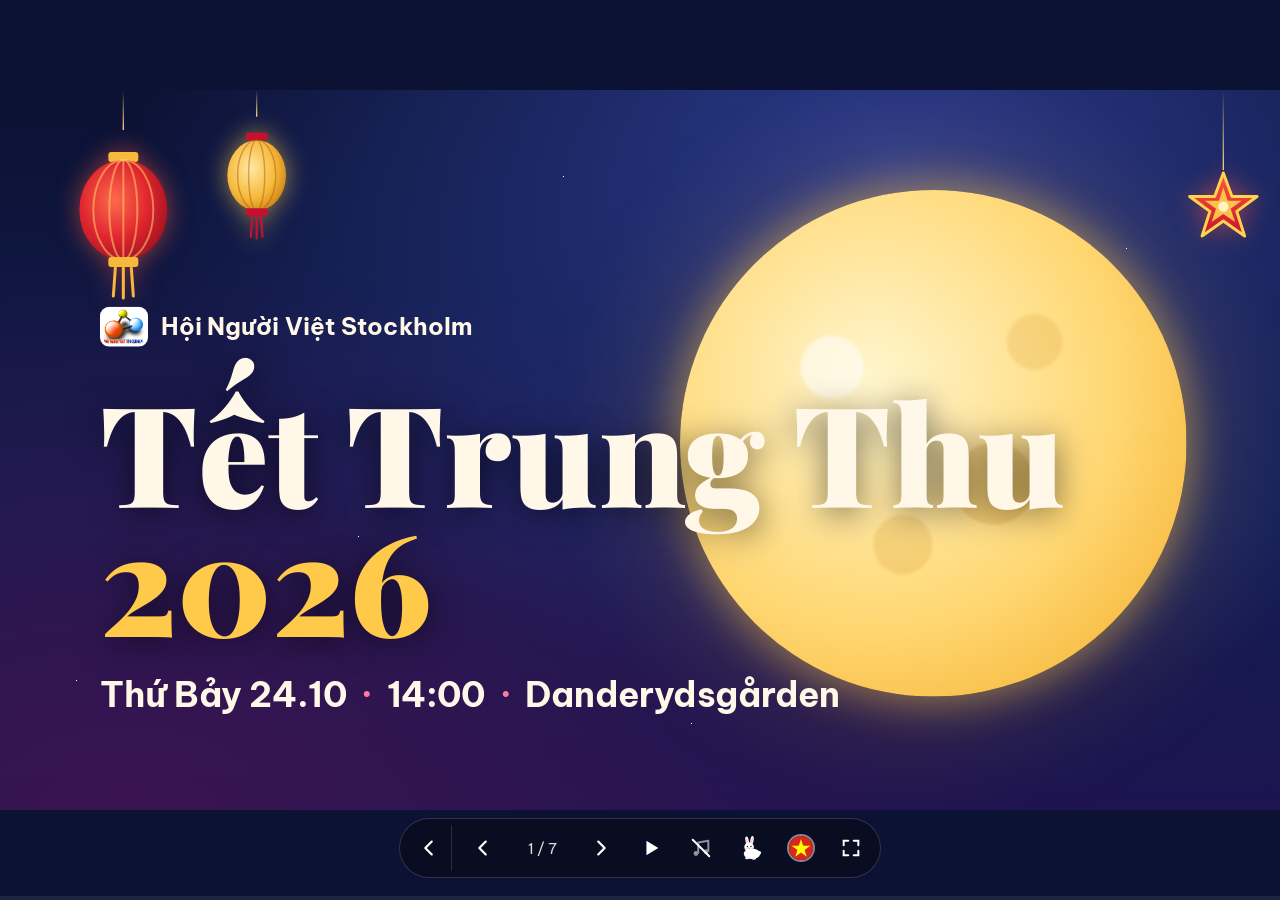
==== slides.html @ 56a1e00f "Admin Log: creatures gallery drawn by rabbit.js, one-line live cards, fps meter - How it works becom" ====
<!doctype html>
<html lang="vi">
<head>
  <meta charset="utf-8">
  <meta name="viewport" content="width=device-width, initial-scale=1">
  <title>Slideshow · Trung Thu 2026</title>
  <meta name="theme-color" content="#000000">
  <link rel="icon" href="img/star.svg" type="image/svg+xml">
  <link rel="preconnect" href="https://fonts.googleapis.com">
  <link rel="preconnect" href="https://fonts.gstatic.com" crossorigin>
  <link rel="stylesheet" href="https://fonts.googleapis.com/css2?family=Be+Vietnam+Pro:wght@400;700&family=Playfair+Display:wght@900&display=swap">
  <link rel="stylesheet" href="base.css?v=10">
  <link rel="stylesheet" href="slides.css?v=19">
</head>
<body>
  <main class="viewer" aria-roledescription="trình chiếu" aria-label="Slideshow Trung Thu 2026">
    <div class="stage" id="stage">

      <!-- 1 · Title -->
      <section class="slide s-title sky" aria-roledescription="slide">
        <div class="moon s-moon"></div>
        <div class="hang h1"><svg width="150" height="255"><use href="img/deco.svg#lantern"/></svg></div>
        <div class="hang gold h2"><svg width="110" height="187"><use href="img/deco.svg#lantern-gold"/></svg></div>
        <div class="hang h3"><svg width="110" height="110"><use href="img/deco.svg#star"/></svg></div>
        <div class="t-body">
          <p class="kicker"><img src="img/logo-hnvs.png" alt="" width="72" height="60"> <span data-i18n="assoc">Hội Người Việt Stockholm</span></p>
          <h1>Tết Trung Thu<span>2026</span></h1>
          <p class="t-when"><span data-i18n="date">Thứ Bảy 24.10</span> <i>·</i> 14:00 <i>·</i> <span class="nowrap">Danderydsgården</span></p>
        </div>
      </section>

      <!-- 2 · About the association -->
      <section class="slide s-about" aria-roledescription="slide">
        <div class="about-text">
          <img class="about-logo" src="img/logo-hnvs.png" alt="" width="144" height="119">
          <h2 data-i18n="about-h">Hội Người Việt Stockholm</h2>
          <p class="sv" data-i18n="about-sub">Vietnamesiska Föreningen i Stockholm</p>
          <p class="big" data-i18n="about-big">Cùng nhau giữ Tết, giữ Trung Thu,<br>giữ tiếng Việt nơi xứ người.</p>
        </div>
        <div class="about-photos">
          <img class="p1" src="img/aodai.jpg" alt="Các chị em mặc áo dài">
          <img class="p2" src="img/hoi-truong.jpg" alt="Thành viên Hội trước một toà nhà">
          <img class="p3" src="img/tet-2.jpg" alt="Hội bên quầy Tết 2026">
        </div>
        <svg class="float f-a1"><use href="img/stickers.svg#starlantern"/></svg>
        <svg class="float f-a2"><use href="img/stickers.svg#lion"/></svg>
      </section>

      <!-- 3 · Activities -->
      <section class="slide s-acts" aria-roledescription="slide">
        <h2 data-i18n="acts">Hoạt động của Hội</h2>
        <ul class="acts">
          <li><img src="img/xuan-2026.jpg" alt=""><span data-i18n="act-xuan">Đón Xuân</span><svg class="tile-stk"><use href="img/stickers.svg#lion"/></svg></li>
          <li><img src="img/long-den.jpg" alt=""><span data-i18n="act-trungthu">Trung Thu</span><svg class="tile-stk"><use href="img/stickers.svg#starlantern"/></svg></li>
          <li><img src="img/be-san-khau.jpg" alt=""><span data-i18n="act-kids">Thiếu nhi</span><svg class="tile-stk"><use href="img/stickers.svg#rabbit"/></svg></li>
          <li><img src="img/sach.jpg" alt=""><span data-i18n="act-books">Sách tiếng Việt</span><svg class="tile-stk"><use href="img/stickers.svg#book"/></svg></li>
          <li><img src="img/tet-1.jpg" alt=""><span data-i18n="act-food">Ẩm thực</span><svg class="tile-stk"><use href="img/stickers.svg#mooncake"/></svg></li>
          <li><img src="img/dsq-1.jpg" alt=""><span data-i18n="act-community">Giao lưu</span><svg class="tile-stk"><use href="img/stickers.svg#dance"/></svg></li>
        </ul>
      </section>

      <!-- 4 · Membership -->
      <section class="slide s-member" aria-roledescription="slide">
        <div class="m-text">
          <h2 data-i18n="join">Trở thành hội viên</h2>
          <p class="m-price"><b>100 kr</b> <span data-i18n="per-year">/ năm / người</span></p>
          <dl>
            <div><dt>Swish</dt><dd>123 664 15 67</dd></div>
            <div><dt>Bankgiro</dt><dd>138-2456</dd></div>
            <div class="m-web"><dt>Website</dt><dd>hoinguoivietstockholm.org</dd></div>
          </dl>
        </div>
        <img class="m-qr" src="img/swish-qr.jpg" alt="Mã QR Swish, số 123 664 15 67">
      </section>

      <!-- 5–6 · Programme (filled from data.js) -->
      <section class="slide s-prog" aria-roledescription="slide" data-agenda="0-3">
        <h2><span data-i18n="prog">Chương trình</span> <small>1/2</small></h2>
        <ol class="prog"></ol>
        <svg class="float f-p1"><use href="img/stickers.svg#starlantern"/></svg>
        <svg class="float f-p2"><use href="img/stickers.svg#carp"/></svg>
      </section>
      <section class="slide s-prog" aria-roledescription="slide" data-agenda="3-7">
        <h2><span data-i18n="prog">Chương trình</span> <small>2/2</small></h2>
        <ol class="prog"></ol>
        <svg class="float f-p3"><use href="img/stickers.svg#mooncake"/></svg>
        <svg class="float f-p4"><use href="img/stickers.svg#banhdeo"/></svg>
        <svg class="float f-p5"><use href="img/stickers.svg#tea"/></svg>
      </section>

      <!-- 7 · Closing: Chú Cuội under the banyan on the moon, Chị Hằng and the jade rabbit -->
      <section class="slide s-end sky" aria-roledescription="slide">
        <div class="e-moonwrap">
          <div class="moon e-moon"></div>
          <svg class="e-cuoi" viewBox="0 0 400 400" aria-hidden="true">
            <defs><clipPath id="moonclip"><circle cx="200" cy="200" r="200"/></clipPath></defs>
            <g clip-path="url(#moonclip)" fill="#b8721a" opacity=".5">
              <!-- banyan tree -->
              <path d="M150 330c8-40 10-80 4-120h36c-6 40-4 80 4 120z"/>
              <path d="M160 250c-20 10-30 40-32 80M186 250c22 12 30 40 30 80M170 220c-4 30-2 70 0 110" stroke="#b8721a" stroke-width="5" fill="none"/>
              <circle cx="110" cy="180" r="56"/><circle cx="170" cy="130" r="64"/><circle cx="240" cy="170" r="56"/>
              <circle cx="190" cy="200" r="50"/><circle cx="80" cy="220" r="36"/><circle cx="270" cy="220" r="34"/>
              <!-- Chú Cuội sitting by the trunk, knees up -->
              <circle cx="232" cy="282" r="14"/>
              <path d="M220 296c-6 14-6 30 0 40h34c10-4 18-14 18-26l-14-2c0 8-4 14-10 16-2-12-8-24-28-28z"/>
              <path d="M244 300l22-18" stroke="#b8721a" stroke-width="7" stroke-linecap="round"/>
              <path d="M40 336c80-10 240-10 330 0v80H40z"/>
            </g>
          </svg>
          <svg class="e-rabbit"><use href="img/stickers.svg#rabbit"/></svg>
        </div>

        <svg class="e-hang" viewBox="0 0 420 320" aria-hidden="true">
          <g fill="none" stroke-linecap="round">
            <path stroke="#ff9dbb" stroke-width="7" d="M250 120C200 170 140 150 90 190S10 260 0 300">
              <animate attributeName="d" dur="5s" repeatCount="indefinite"
                values="M250 120C200 170 140 150 90 190S10 260 0 300;M250 120C200 150 140 190 90 180S20 280 0 290;M250 120C200 170 140 150 90 190S10 260 0 300"/>
            </path>
            <path stroke="#ffe08a" stroke-width="5" d="M262 130C230 200 180 210 140 250S70 300 40 320">
              <animate attributeName="d" dur="6.5s" repeatCount="indefinite"
                values="M262 130C230 200 180 210 140 250S70 300 40 320;M262 130C230 180 170 230 140 240S80 310 40 310;M262 130C230 200 180 210 140 250S70 300 40 320"/>
            </path>
          </g>
          <path fill="#1b1b2f" d="M264 60C246 70 244 96 234 118S206 156 190 186C212 168 232 146 246 122S262 86 274 68z">
            <animate attributeName="d" dur="5.5s" repeatCount="indefinite"
              values="M264 60C246 70 244 96 234 118S206 156 190 186C212 168 232 146 246 122S262 86 274 68z;M264 60C248 72 240 98 228 120S196 154 178 178C204 166 228 148 242 124S262 86 274 68z;M264 60C246 70 244 96 234 118S206 156 190 186C212 168 232 146 246 122S262 86 274 68z"/>
          </path>
          <path d="M268 96c20 30 26 70 4 104-18 26-60 48-120 60 44-26 76-54 90-86 12-28 12-54 26-78z" fill="#ffe3ec"/>
          <path d="M268 96c-12 26-14 52-26 80-10 22-30 40-54 56 40-10 68-30 82-56 14-26 10-56-2-80z" fill="#ff9dbb"/>
          <path d="M262 104l20-2-6 22z" fill="#e0262f"/>
          <path d="M270 110c18 4 36 2 52-10" stroke="#ffe0c4" stroke-width="9" fill="none" stroke-linecap="round"/>
          <path d="M322 100v18" stroke="#ffd77a" stroke-width="2"/>
          <ellipse cx="322" cy="130" rx="12" ry="14" fill="#e0262f"/>
          <ellipse cx="322" cy="130" rx="6" ry="14" fill="none" stroke="#ffd77a" stroke-opacity=".6" stroke-width="2"/>
          <circle cx="276" cy="74" r="18" fill="#ffe0c4"/>
          <!-- hair: crown and fringe swept to the side, a high bun with a lotus flower and gold pin -->
          <path d="M257 80C252 60 266 50 280 52S298 62 294 72C290 64 282 60 274 62C268 66 262 72 257 80z" fill="#1b1b2f"/>
          <path d="M262 84c-4 6-4 14 0 20 2-8 3-14 6-20z" fill="#1b1b2f"/>
          <ellipse cx="270" cy="46" rx="12" ry="10" fill="#1b1b2f"/>
          <ellipse cx="262" cy="40" rx="7" ry="6" fill="#1b1b2f"/>
          <path d="M276 40l18-12" stroke="#ffc94a" stroke-width="3" stroke-linecap="round"/>
          <path d="M292 30v10" stroke="#ffc94a" stroke-width="1.5"/><circle cx="292" cy="42" r="2.6" fill="#e0262f"/>
          <g transform="translate(280 52)">
            <circle r="4.5" cx="-5" fill="#ff9dbb"/><circle r="4.5" cx="5" fill="#ff9dbb"/><circle r="4.5" cy="-5" fill="#ffc2d4"/><circle r="4.5" cy="4" fill="#ff7aa2"/><circle r="2.4" fill="#ffd34d"/>
          </g>
          <!-- face: closed smiling eye with lashes, blush, red lips -->
          <path d="M280 75q3-3 6 0" stroke="#1b1b2f" stroke-width="2" fill="none" stroke-linecap="round"/>
          <path d="M281 74l-1-3M284 73l0-3" stroke="#1b1b2f" stroke-width="1.2" stroke-linecap="round"/>
          <ellipse cx="285" cy="81" rx="4" ry="2.4" fill="#ff9dbb" opacity=".75"/>
          <path d="M283 86q3 2.5 6 0" stroke="#d2264f" stroke-width="2.4" fill="none" stroke-linecap="round"/>
        </svg>

        <div class="sky-lanterns" aria-hidden="true"><i></i><i></i><i></i><i></i><i></i><i></i><i></i></div>

        <div class="e-body">
          <h2 data-i18n="end-h">Trung Thu vui vẻ!</h2>
          <p class="e-tale" data-i18n="end-line">Chúc cả nhà một mùa trăng tròn đầy, ấm áp và vui tươi!</p>
          <ul class="e-contact">
            <li>hoinguoivietstockholm.org</li>
            <li>info@hoinguoivietstockholm.org</li>
            <li>Facebook: Người Việt Stockholm</li>
          </ul>
        </div>
      </section>

    </div>

    <nav class="controls" id="controls" aria-label="Điều khiển slideshow">
      <a class="home" href="./" aria-label="Về trang chủ" target="_top"><svg width="22" height="22" viewBox="0 0 24 24" aria-hidden="true"><path d="M15 5l-7 7 7 7" fill="none" stroke="currentColor" stroke-width="2.4" stroke-linecap="round" stroke-linejoin="round"/></svg></a>
      <button type="button" id="prev" aria-label="Slide trước"><svg width="22" height="22" viewBox="0 0 24 24" aria-hidden="true"><path d="M15 5l-7 7 7 7" fill="none" stroke="currentColor" stroke-width="2.4" stroke-linecap="round" stroke-linejoin="round"/></svg></button>
      <span class="count" id="count" aria-hidden="true">1 / 7</span>
      <button type="button" id="next" aria-label="Slide sau"><svg width="22" height="22" viewBox="0 0 24 24" aria-hidden="true"><path d="M9 5l7 7-7 7" fill="none" stroke="currentColor" stroke-width="2.4" stroke-linecap="round" stroke-linejoin="round"/></svg></button>
      <button type="button" id="play" aria-label="Tự chạy" aria-pressed="false">
        <svg class="i-play" width="22" height="22" viewBox="0 0 24 24" aria-hidden="true"><path d="M7 4v16l13-8z" fill="currentColor"/></svg>
        <svg class="i-pause" width="22" height="22" viewBox="0 0 24 24" aria-hidden="true"><path d="M7 4h4v16H7zM13 4h4v16h-4z" fill="currentColor"/></svg>
      </button>
      <div class="vol-wrap">
      <div class="vol" id="vol"><input type="range" id="volume" min="0" max="100" step="1" aria-label="Âm lượng"></div>
      <button type="button" id="music" aria-label="Bật nhạc" aria-pressed="false" hidden>
        <svg class="i-on" width="22" height="22" viewBox="0 0 24 24" aria-hidden="true"><path d="M9 18V6l11-2v12" fill="none" stroke="currentColor" stroke-width="2.2" stroke-linejoin="round"/><circle cx="6.5" cy="18" r="2.6" fill="currentColor"/><circle cx="17.5" cy="16" r="2.6" fill="currentColor"/></svg>
        <svg class="i-off" width="22" height="22" viewBox="0 0 24 24" aria-hidden="true"><g opacity=".55"><path d="M9 18V6l11-2v12" fill="none" stroke="currentColor" stroke-width="2.2" stroke-linejoin="round"/><circle cx="6.5" cy="18" r="2.6" fill="currentColor"/><circle cx="17.5" cy="16" r="2.6" fill="currentColor"/></g><path d="M3 3l18 18" stroke="currentColor" stroke-width="2.2" stroke-linecap="round"/></svg>
      </button>
      </div>
      <button type="button" id="rabbit" aria-pressed="true" aria-label="Tắt thỏ">
        <svg class="i-rabbit" width="24" height="24" aria-hidden="true"><use href="img/stickers.svg#rabbit"/></svg>
        <svg class="i-slash" width="24" height="24" viewBox="0 0 24 24" aria-hidden="true"><path d="M3 3l18 18" stroke="currentColor" stroke-width="2.2" stroke-linecap="round"/></svg>
      </button>
      <button type="button" id="lang" class="lang-btn"></button>
      <button type="button" id="fs" aria-label="Toàn màn hình" aria-pressed="false">
        <svg class="i-enter" width="22" height="22" viewBox="0 0 24 24" aria-hidden="true"><path d="M4 9V4h5M20 9V4h-5M4 15v5h5M20 15v5h-5" fill="none" stroke="currentColor" stroke-width="2.2" stroke-linecap="round"/></svg>
        <svg class="i-exit" width="22" height="22" viewBox="0 0 24 24" aria-hidden="true"><path d="M9 4v5H4M15 4v5h5M9 20v-5H4M15 20v-5h5" fill="none" stroke="currentColor" stroke-width="2.2" stroke-linecap="round"/></svg>
      </button>
    </nav>
    <div class="bar" aria-hidden="true"><i id="bar"></i></div>
    <p class="sr-only" aria-live="polite" id="live"></p>
  </main>

  <script src="i18n.js?v=14"></script>
  <script src="data.js?v=10"></script>
  <script src="rabbit.js?v=42"></script>
  <script src="slides.js?v=30"></script>
</body>
</html>
---- base.css ----
:root {
  --night: #0d1638;
  --night-2: #16225a;
  --ink: #fff7e8;
  --ink-soft: #d9d3ea;
  --gold: #ffc94a;
  --gold-deep: #f0a417;
  --red: #e0262f;
  --red-deep: #a8101f;
  --pink: #ff7aa2;
  --teal: #3cc6b4;
  --card: rgba(255, 255, 255, .06);
  --line: rgba(255, 255, 255, .14);
  --display: "Playfair Display", Georgia, "Times New Roman", serif;
  --body: "Be Vietnam Pro", system-ui, -apple-system, "Segoe UI", Roboto, sans-serif;
  color-scheme: dark;
}

*, *::before, *::after { box-sizing: border-box; }
html, body { margin: 0; }
body {
  background: var(--night);
  color: var(--ink);
  font-family: var(--body);
  -webkit-font-smoothing: antialiased;
}
img { max-width: 100%; display: block; }
a { color: var(--gold); }

:focus-visible { outline: 3px solid var(--gold); outline-offset: 3px; border-radius: 6px; }

.sr-only {
  position: absolute; width: 1px; height: 1px; padding: 0; margin: -1px;
  overflow: hidden; clip: rect(0 0 0 0); white-space: nowrap; border: 0;
}

/* Moon */
.moon {
  border-radius: 50%;
  background:
    radial-gradient(circle at 30% 35%, rgba(255,255,255,.55) 0 6%, transparent 7%),
    radial-gradient(circle at 62% 58%, rgba(214,150,40,.28) 0 9%, transparent 10%),
    radial-gradient(circle at 44% 70%, rgba(214,150,40,.22) 0 6%, transparent 7%),
    radial-gradient(circle at 70% 30%, rgba(214,150,40,.2) 0 5%, transparent 6%),
    radial-gradient(circle at 38% 38%, #fff6cf, #ffd772 55%, #f2a922 100%);
  box-shadow: 0 0 60px 10px rgba(255, 201, 74, .45), 0 0 180px 40px rgba(255, 170, 50, .18);
}

/* Starry sky */
.sky {
  background:
    radial-gradient(1.5px 1.5px at 12% 18%, #fff 50%, transparent 51%),
    radial-gradient(1px 1px at 28% 62%, #fff 50%, transparent 51%),
    radial-gradient(1.5px 1.5px at 44% 12%, #fff 50%, transparent 51%),
    radial-gradient(1px 1px at 63% 40%, #fff 50%, transparent 51%),
    radial-gradient(1.5px 1.5px at 78% 76%, #fff 50%, transparent 51%),
    radial-gradient(1px 1px at 88% 22%, #fff 50%, transparent 51%),
    radial-gradient(1px 1px at 6% 82%, #fff 50%, transparent 51%),
    radial-gradient(1px 1px at 54% 88%, #fff 50%, transparent 51%),
    radial-gradient(ellipse at 70% 10%, #2a3a8c 0%, transparent 60%),
    radial-gradient(ellipse at 10% 100%, #3a1450 0%, transparent 55%),
    linear-gradient(180deg, #0b1233 0%, #121d52 60%, #1d1450 100%);
}

/* Hanging lanterns */
.hang { position: absolute; top: 0; transform-origin: top center; pointer-events: none; }
.hang::before {
  content: ""; display: block; width: 2px; margin: 0 auto; height: var(--string, 60px);
  background: linear-gradient(#ffd77a00, #ffd77a);
}
.hang svg { display: block; filter: drop-shadow(0 0 18px rgba(255, 90, 60, .55)); }
.hang.gold svg { filter: drop-shadow(0 0 18px rgba(255, 201, 74, .6)); }
@media (prefers-reduced-motion: no-preference) {
  .hang { animation: swing var(--dur, 5s) ease-in-out infinite alternate; }
}
@keyframes swing { from { transform: rotate(-4deg); } to { transform: rotate(4deg); } }
---- slides.css ----
html, body { height: 100%; overflow: hidden; background: #0b1233; }
.viewer { position: fixed; inset: 0; display: grid; place-items: center; background: #0b1233; /* any letterbox bars blend with the night sky */ user-select: none; -webkit-user-select: none; }

/* 1920×1080 stage, scaled to fit by slides.js */
.stage { position: absolute; left: 50%; top: 50%; width: 1920px; height: 1080px; transform-origin: 0 0; overflow: hidden; background: var(--night); }

.slide { position: absolute; inset: 0; overflow: hidden; opacity: 0; visibility: hidden; transition: opacity .7s ease, visibility 0s .7s; }
.slide.on { opacity: 1; visibility: visible; transition: opacity .7s ease; }
.slide h2 { font-family: var(--display); font-weight: 900; color: var(--gold); margin: 0; font-size: 104px; line-height: 1.05; }

/* Content rise-in when a slide appears */
@media (prefers-reduced-motion: no-preference) {
  .slide.on .rise { animation: rise .9s cubic-bezier(.2, .7, .2, 1) both; }
  .slide.on .rise:nth-child(2) { animation-delay: .12s; }
  .slide.on .rise:nth-child(3) { animation-delay: .24s; }
  .slide.on .rise:nth-child(4) { animation-delay: .36s; }
  .slide.on .rise:nth-child(5) { animation-delay: .48s; }
  .slide.on .rise:nth-child(6) { animation-delay: .6s; }
  .slide.on .zoom { animation: kb 14s ease-out both; }
}
@keyframes rise { from { opacity: 0; transform: translateY(40px); } }
@keyframes kb { from { transform: scale(1.12); } }

/* 1 · Title */
.s-title .s-moon { position: absolute; width: 760px; height: 760px; right: 140px; top: 150px; }
.t-body { position: absolute; left: 150px; bottom: 140px; }
.kicker { display: flex; align-items: center; gap: 20px; font-size: 36px; font-weight: 700; color: var(--ink); margin: 0; }
.kicker img { background: #fff; border-radius: 14px; padding: 4px; }
.s-title h1 { font-family: var(--display); font-weight: 900; font-size: 210px; line-height: .92; margin: 0; padding-top: .28em; /* room for the accent on “Tết” */ text-shadow: 0 8px 50px rgba(0, 0, 0, .55); }
.s-title h1 span { display: block; color: var(--gold); }
.t-when { font-size: 52px; font-weight: 700; margin: 44px 0 16px; }
.t-when i { color: var(--pink); font-style: normal; padding: 0 10px; }
.t-when { margin-bottom: 0; }
.s-title .h1 { left: 110px; --string: 60px; --dur: 4.8s; }
.s-title .h2 { left: 330px; --string: 40px; --dur: 5.6s; }
.s-title .h3 { left: 1780px; --string: 120px; --dur: 6.2s; }
.nowrap { white-space: nowrap; }

/* 2 · About */
.s-about { background: radial-gradient(circle at 0 100%, rgba(224, 38, 47, .45), transparent 55%), linear-gradient(135deg, #0d1638, #241556); }
.about-text { position: absolute; left: 140px; top: 170px; width: 820px; }
.about-logo { background: #fff; border-radius: 22px; padding: 8px; margin-bottom: 40px; }
.s-about .sv { font-size: 30px; color: var(--ink-soft); margin: 18px 0 60px; }
.s-about .big { font-size: 46px; font-weight: 700; line-height: 1.3; color: var(--ink); margin: 0; border-left: 6px solid var(--red); padding-left: 36px; }
.about-photos img { position: absolute; object-fit: cover; border-radius: 26px; box-shadow: 0 30px 70px rgba(0, 0, 0, .5); border: 8px solid #fff; }
.about-photos .p1 { width: 600px; height: 450px; left: 1180px; top: 80px; transform: rotate(3deg); }
.about-photos .p2 { width: 480px; height: 320px; left: 1020px; top: 560px; transform: rotate(-4deg); }
.about-photos .p3 { width: 460px; height: 345px; left: 1400px; top: 620px; transform: rotate(2deg); }

/* 3 · Activities */
.s-acts { background: linear-gradient(180deg, #120f3a, #2a1658); padding: 90px 120px; }
.acts { list-style: none; margin: 56px 0 0; padding: 0; display: grid; grid-template-columns: repeat(3, 1fr); grid-template-rows: 360px 360px; gap: 28px; }
.acts li { position: relative; border-radius: 24px; overflow: hidden; }
.tile-stk { position: absolute; right: 18px; bottom: 14px; width: 110px; height: 110px; filter: drop-shadow(0 8px 14px rgba(0, 0, 0, .45)); }
.acts img { width: 100%; height: 100%; object-fit: cover; }
.acts span { position: absolute; left: 0; right: 0; bottom: 0; padding: 60px 28px 22px; font-size: 40px; font-weight: 700; background: linear-gradient(transparent, rgba(0, 0, 0, .78)); }

/* 4 · Membership */
/* red as the accent: a warm glow behind the title, settling into the show's night blue at the bottom so the meadow reads like on every other slide */
.s-member { background:
  radial-gradient(ellipse 70% 55% at 18% 0%, rgba(255, 106, 77, .45), transparent 70%),
  radial-gradient(circle at 100% 0, rgba(255, 201, 74, .18), transparent 45%),
  linear-gradient(172deg, #b3142a 0%, #8c1238 24%, #4a1550 50%, #1a1a4e 76%, #0d1638 100%); }
.m-text { position: absolute; left: 150px; top: 190px; }
.s-member h2 { color: #fff; font-size: 100px; }
.m-price { font-size: 52px; margin: 30px 0 70px; }
.m-price b { font-family: var(--display); font-weight: 900; font-size: 160px; color: var(--gold); text-shadow: 0 6px 30px rgba(0, 0, 0, .25); }
.s-member dl { margin: 0; display: grid; gap: 22px; }
.s-member dl div { display: flex; align-items: baseline; gap: 36px; }
.s-member dt { width: 240px; font-size: 40px; opacity: .85; }
.s-member dd { margin: 0; font-size: 64px; font-weight: 700; font-variant-numeric: tabular-nums; }
.s-member .m-web dd { font-size: 44px; }
.m-qr { position: absolute; right: 150px; top: 140px; height: 800px; border-radius: 34px; box-shadow: 0 40px 90px rgba(0, 0, 0, .4); }

/* 5–6 · Programme */
.s-prog { background: radial-gradient(circle at 100% 100%, rgba(255, 122, 162, .22), transparent 50%), linear-gradient(160deg, #0d1638, #1d1450); padding: 80px 150px; }
.s-prog h2 small { font-size: 44px; color: var(--ink-soft); font-family: var(--body); font-weight: 400; margin-left: 20px; }
.prog { list-style: none; margin: 44px 0 0; padding: 0; display: grid; gap: 22px; }
.prog > li { position: relative; display: grid; grid-template-columns: 220px 1fr; gap: 40px; align-items: start; padding: 22px 40px; border-radius: 28px; background: rgba(255, 255, 255, .06); border: 1px solid rgba(255, 255, 255, .12); }
.prog time { font-size: 58px; font-weight: 700; color: var(--gold); font-variant-numeric: tabular-nums; line-height: 1.1; }
.prog h3 { font-size: 46px; margin: 2px 0 4px; }
.prog ul { margin: 0; padding: 0; list-style: none; font-size: 31px; color: var(--ink-soft); line-height: 1.35; }
.prog ul li { display: flex; align-items: flex-start; gap: 12px; }
.prog .li-stk { display: inline-flex; gap: 4px; flex: none; margin-top: 2px; }
.prog .li-stk:empty { display: none; }
.prog .li-stk .stk { width: 38px; height: 38px; }
.prog > li > div { padding-right: 200px; }
.row-stk { position: absolute; right: 30px; top: 50%; margin-top: -60px; display: flex; }
.row-stk .stk { width: 120px; height: 120px; filter: drop-shadow(0 10px 16px rgba(0, 0, 0, .4)); }
.row-stk .stk + .stk { margin-left: -36px; transform: rotate(12deg) translateY(18px); }
.row-stk .stk:first-child { transform: rotate(-8deg); }
.s-prog[data-agenda="3-7"] .prog > li { padding: 16px 40px; }

/* 7 · Closing: the moon with Chú Cuội, Chị Hằng flying, sky lanterns rising */
.e-moonwrap { position: absolute; left: 130px; top: 70px; width: 540px; height: 540px; }
.e-moon, .e-cuoi { position: absolute; inset: 0; width: 100%; height: 100%; }
.e-rabbit { position: absolute; width: 150px; height: 150px; right: -40px; bottom: -10px; filter: drop-shadow(0 0 20px rgba(255, 240, 200, .6)); }
.e-hang { position: absolute; left: 1080px; top: 50px; width: 660px; height: 503px; filter: drop-shadow(0 0 26px rgba(255, 190, 220, .45)); }
.e-body { position: absolute; left: 0; right: 0; bottom: 110px; text-align: center; }
.s-end h2 { font-size: 150px; color: #fff; text-shadow: 0 8px 50px rgba(0, 0, 0, .6); }
.e-tale { margin: 22px 0 0; font-weight: 700; font-size: 36px; line-height: 1.3; color: var(--gold); }
.e-contact { list-style: none; padding: 0; margin: 34px 0 0; display: flex; justify-content: center; flex-wrap: wrap; gap: 14px 60px; font-size: 32px; color: var(--ink-soft); }

/* Rising sky lanterns (đèn trời) */
.sky-lanterns i {
  position: absolute; bottom: -120px; width: var(--w, 46px); aspect-ratio: 46 / 62;
  background: radial-gradient(ellipse at 50% 95%, #fff7d0 0 10%, transparent 30%), linear-gradient(#ff8a3d, #ffc65a 60%, #fff1b8);
  clip-path: polygon(8% 4%, 50% 0, 92% 4%, 78% 100%, 22% 100%);
  filter: drop-shadow(0 0 14px rgba(255, 170, 60, .9));
  opacity: 0;
}
.sky-lanterns i:nth-child(1) { left: 8%;  --w: 40px; --t: 19s; --d: 0s; }
.sky-lanterns i:nth-child(2) { left: 30%; --w: 28px; --t: 26s; --d: -9s; }
.sky-lanterns i:nth-child(3) { left: 46%; --w: 54px; --t: 16s; --d: -4s; }
.sky-lanterns i:nth-child(4) { left: 61%; --w: 32px; --t: 23s; --d: -15s; }
.sky-lanterns i:nth-child(5) { left: 77%; --w: 44px; --t: 18s; --d: -11s; }
.sky-lanterns i:nth-child(6) { left: 90%; --w: 26px; --t: 28s; --d: -20s; }
.sky-lanterns i:nth-child(7) { left: 20%; --w: 36px; --t: 21s; --d: -6s; }

/* Floating stickers that keep the content slides alive */
.float { position: absolute; filter: drop-shadow(0 12px 18px rgba(0, 0, 0, .4)); pointer-events: none; }
.f-a1 { width: 150px; height: 150px; left: 860px; top: 110px; }
.f-a2 { width: 170px; height: 170px; left: 1730px; top: 470px; }
.f-p1 { width: 170px; height: 170px; right: 120px; top: 50px; }
.f-p2 { width: 150px; height: 150px; right: 330px; top: 70px; }
.f-p3 { width: 160px; height: 160px; right: 330px; top: 40px; }
.f-p4 { width: 130px; height: 130px; right: 190px; top: 70px; }
.f-p5 { width: 130px; height: 130px; right: 60px; top: 50px; }

@media (prefers-reduced-motion: no-preference) {
  .slide.on .float { animation: drift 4.5s ease-in-out infinite alternate; }
  .slide.on .float:nth-of-type(even) { animation-duration: 3.6s; animation-delay: -1.5s; }
  .slide.on .row-stk { animation: bob 3s ease-in-out infinite alternate; }
  .slide.on .prog > li:nth-child(even) .row-stk { animation-duration: 2.6s; animation-delay: -1s; }
  .slide.on .tile-stk { animation: pop .7s cubic-bezier(.3, 1.6, .5, 1) both, bob 3s 1s ease-in-out infinite alternate; }
  .slide.on .acts li:nth-child(2) .tile-stk { animation-delay: .15s, 1.2s; }
  .slide.on .acts li:nth-child(3) .tile-stk { animation-delay: .3s, 1.4s; }
  .slide.on .acts li:nth-child(4) .tile-stk { animation-delay: .45s, 1.6s; }
  .slide.on .acts li:nth-child(5) .tile-stk { animation-delay: .6s, 1.8s; }
  .slide.on .acts li:nth-child(6) .tile-stk { animation-delay: .75s, 2s; }
  .slide.on .about-photos img { animation: sway 7s ease-in-out infinite alternate; }
  .slide.on .about-photos .p2 { animation-duration: 8s; animation-delay: -3s; }
  .slide.on .about-photos .p3 { animation-duration: 6s; animation-delay: -2s; }
  .slide.on .sky-lanterns i { animation: fly var(--t) var(--d) linear infinite; }
  .slide.on .e-hang { animation: hover 6s ease-in-out infinite alternate; }
  .slide.on .e-rabbit { animation: hop 3.4s ease-in-out infinite; }
  .slide.on .e-moonwrap { animation: glow 5s ease-in-out infinite alternate; }
}
@keyframes drift { from { translate: 0 0; rotate: -6deg; } to { translate: 10px -24px; rotate: 6deg; } }
@keyframes bob { from { translate: 0 0; } to { translate: 0 -14px; } }
@keyframes pop { from { scale: 0; rotate: -30deg; } }
@keyframes sway { from { translate: 0 0; } to { translate: 0 -12px; } }
@keyframes fly {
  0% { transform: translate(0, 0); opacity: 0; }
  8% { opacity: 1; }
  50% { transform: translate(40px, -640px); }
  85% { opacity: 1; }
  100% { transform: translate(-20px, -1300px) scale(.6); opacity: 0; }
}
@keyframes hover { from { translate: 0 0; rotate: -2deg; } to { translate: -30px -26px; rotate: 2deg; } }
@keyframes hop { 0%, 60%, 100% { translate: 0 0; } 70% { translate: 0 -26px; } 80% { translate: 0 0; } 86% { translate: 0 -10px; } }
@keyframes glow { to { filter: drop-shadow(0 0 40px rgba(255, 210, 120, .5)); } }

/* Controls */
.controls {
  position: fixed; left: 50%; bottom: 22px; transform: translateX(-50%);
  display: flex; align-items: center; gap: 4px; padding: 6px;
  background: rgba(10, 12, 30, .78); border: 1px solid rgba(255, 255, 255, .16); border-radius: 999px;
  backdrop-filter: blur(12px); -webkit-backdrop-filter: blur(12px);
  transition: opacity .35s, transform .35s; z-index: 5;
}
.controls button, .controls a { width: 46px; height: 46px; display: grid; place-items: center; border: 0; border-radius: 50%; background: transparent; color: #fff; cursor: pointer; }
.controls button:hover, .controls a:hover { background: rgba(255, 255, 255, .14); }
.controls .count { min-width: 64px; text-align: center; font-size: 15px; font-variant-numeric: tabular-nums; color: #ddd; }
.controls .home { margin-right: 4px; border-right: 1px solid rgba(255, 255, 255, .14); border-radius: 50% 0 0 50%; }
#play .i-pause, #play[aria-pressed="true"] .i-play { display: none; }
.controls .lang-btn svg { display: block; width: 24px; height: 24px; border-radius: 50%; box-shadow: 0 0 0 2px rgba(255, 255, 255, .5); }
#play[aria-pressed="true"] .i-pause { display: block; }
#fs .i-exit, #fs[aria-pressed="true"] .i-enter { display: none; }
#fs[aria-pressed="true"] .i-exit { display: block; }
#music .i-on, #music[aria-pressed="true"] .i-off { display: none; }

/* Volume slider above the note button */
.vol-wrap { position: relative; display: grid; }
.vol {
  position: absolute; left: 50%; bottom: calc(100% + 12px); transform: translate(-50%, 8px);
  padding: 16px 10px; border-radius: 999px;
  background: rgba(10, 12, 30, .85); border: 1px solid rgba(255, 255, 255, .16);
  backdrop-filter: blur(12px); -webkit-backdrop-filter: blur(12px);
  opacity: 0; visibility: hidden; transition: opacity .2s, transform .2s, visibility 0s .2s;
}
.vol::after { content: ""; position: absolute; left: 0; right: 0; top: 100%; height: 14px; } /* keeps hover alive across the gap */
.vol-wrap.open .vol { opacity: 1; visibility: visible; transform: translate(-50%, 0); transition: opacity .2s, transform .2s; }
.vol input { display: block; writing-mode: vertical-lr; direction: rtl; width: 26px; height: 120px; margin: 0; accent-color: var(--gold); cursor: pointer; }
.embed:not(.full) .vol input { height: 90px; }
#music[aria-pressed="true"] .i-on { display: block; color: var(--gold); }
.idle .controls { opacity: 0; transform: translate(-50%, 20px); pointer-events: none; }
.idle { cursor: none; }

.bar { position: fixed; left: 0; right: 0; bottom: 0; height: 4px; background: rgba(255, 255, 255, .08); z-index: 4; }
.bar i { display: block; height: 100%; width: 0; background: linear-gradient(90deg, var(--gold), var(--red)); transition: width .4s; }

/* Embedded on the home page: smaller controls and no home button, until it goes fullscreen */
.embed .controls .home { display: none; }
.embed:not(.full) .controls { bottom: 10px; padding: 3px; }
.embed:not(.full) .controls button { width: 36px; height: 36px; }
.embed:not(.full) .controls .count { min-width: 50px; font-size: 13px; }

/* ── Portrait (phones held upright): 1080×1920 stage, slides re-flowed ── */
.portrait .stage { width: 1080px; height: 1920px; }
.portrait .slide { inset: auto 0; top: var(--dy, 0px); height: 1920px; overflow: visible; isolation: isolate; }
.portrait .slide::before { content: ""; position: absolute; z-index: -1; left: 0; right: 0; top: calc(-1 * var(--dy, 0px)); bottom: calc(-1 * var(--dy, 0px)); background: inherit; }
.portrait .slide h2 { font-size: 88px; }

.portrait .s-title .s-moon { width: 620px; height: 620px; right: -90px; top: 230px; }
.portrait .s-title .h1 { left: 60px; }
.portrait .s-title .h2 { left: 250px; }
.portrait .s-title .h3 { left: 880px; --string: 90px; }
.portrait .t-body { left: 80px; right: 70px; bottom: 170px; }
.portrait .kicker { font-size: 34px; }
.portrait .s-title h1 { font-size: 168px; }
.portrait .t-when { font-size: 50px; line-height: 1.35; margin-top: 40px; }

.portrait .about-text { left: 80px; top: 110px; width: 920px; }
.portrait .about-logo { margin-bottom: 30px; }
.portrait .s-about .sv { margin: 14px 0 44px; }
.portrait .s-about .big { font-size: 44px; }
.portrait .about-photos .p1 { width: 560px; height: 420px; left: 60px; top: 1010px; }
.portrait .about-photos .p2 { width: 440px; height: 300px; left: 580px; top: 1090px; }
.portrait .about-photos .p3 { width: 520px; height: 390px; left: 440px; top: 1440px; }
.portrait .f-a1 { left: 860px; top: 120px; width: 140px; height: 140px; }
.portrait .f-a2 { left: 90px; top: 1520px; }

.portrait .s-acts { padding: 100px 60px; }
.portrait .acts { grid-template-columns: repeat(2, 1fr); grid-template-rows: repeat(3, 480px); gap: 24px; margin-top: 50px; }
.portrait .acts span { font-size: 38px; }

.portrait .m-text { left: 80px; right: 80px; top: 120px; }
.portrait .s-member h2 { font-size: 92px; }
.portrait .m-price { margin: 20px 0 46px; font-size: 46px; }
.portrait .m-price b { font-size: 140px; }
.portrait .s-member dl div { gap: 24px; }
.portrait .s-member dt { width: 200px; font-size: 34px; }
.portrait .s-member dd { font-size: 58px; }
.portrait .s-member .m-web dd { font-size: 38px; }
.portrait .m-qr { right: auto; left: 50%; top: 860px; height: 900px; transform: translateX(-50%); }

.portrait .s-prog { padding: 90px 50px; }
.portrait .s-prog h2 small { font-size: 40px; }
.portrait .prog { margin-top: 70px; gap: 34px; }
.portrait .prog > li, .portrait .s-prog[data-agenda="3-7"] .prog > li { grid-template-columns: 1fr; gap: 8px; padding: 32px 36px; }
.portrait .prog time { font-size: 56px; }
.portrait .prog h3 { font-size: 52px; }
.portrait .prog ul { font-size: 36px; margin-top: 8px; }
.portrait .prog .li-stk .stk { width: 44px; height: 44px; }
.portrait .prog > li > div { padding-right: 0; }
.portrait .row-stk { top: 18px; margin-top: 0; right: 24px; }
.portrait .row-stk .stk { width: 104px; height: 104px; }
.portrait .f-p1, .portrait .f-p3 { right: auto; left: 70px; top: auto; bottom: 90px; }
.portrait .f-p2, .portrait .f-p4 { right: auto; left: 470px; top: auto; bottom: 110px; }
.portrait .f-p5 { right: 80px; top: auto; bottom: 90px; }

.portrait .e-moonwrap { left: 260px; top: 250px; width: 560px; height: 560px; }
.portrait .e-hang { left: -40px; top: 40px; width: 560px; height: 427px; }
.portrait .e-body { bottom: 200px; padding: 0 50px; }
.portrait .s-end h2 { font-size: 100px; }
.portrait .e-tale { font-size: 40px; padding: 0 40px; }
.portrait .e-contact { flex-direction: column; gap: 10px; font-size: 34px; }
.controls [hidden] { display: none; }
.rabbit-pen { position: absolute; inset: 0; width: 100%; height: 100%; z-index: 2; pointer-events: none; }
.rabbit-pen:not(.out) { visibility: hidden; } /* until it hops in on the first play */

/* YouTube music player: YouTube requires the player to stay visible (at least 200×200),
   so it shows as a small card in the corner while a YouTube song plays. */
.yt-box {
  position: fixed; right: 16px; bottom: 16px; z-index: 6; width: 240px; height: 200px;
  border-radius: 14px; overflow: hidden; background: #000;
  border: 1px solid rgba(255, 255, 255, .18); box-shadow: 0 12px 40px rgba(0, 0, 0, .5);
  opacity: 0; visibility: hidden; transform: translateY(12px);
  transition: opacity .35s, transform .35s, visibility 0s .35s;
}
.yt-on .yt-box { opacity: 1; visibility: visible; transform: none; transition: opacity .35s, transform .35s; }
.yt-box iframe { display: block; width: 100%; height: 100%; border: 0; }
.portrait .yt-box { width: 200px; right: 10px; bottom: auto; top: 10px; } /* over the sky, clear of the text */

/* QA readout for the meadow phases (T key) */
.meadow-hud { position: fixed; left: 12px; top: 12px; z-index: 9; margin: 0; padding: 6px 12px; border-radius: 10px; background: rgba(10, 12, 30, .8); color: #fff; font: 600 13px/1.4 var(--body); font-variant-numeric: tabular-nums; pointer-events: none; }

/* Rabbit on/off: the sticker, greyed and struck through when off */
#rabbit { position: relative; }
#rabbit .i-rabbit { display: block; }
#rabbit .i-slash { display: none; position: absolute; inset: 0; margin: auto; }
#rabbit[aria-pressed="false"] .i-rabbit { opacity: .45; filter: grayscale(1); }
#rabbit[aria-pressed="false"] .i-slash { display: block; }

/* admin: frame rate, bottom right */
.fps { position: fixed; right: 10px; bottom: 74px; z-index: 9999; pointer-events: none; padding: 4px 9px; border-radius: 8px; font: 700 12px/1.2 ui-monospace, Menlo, Consolas, monospace; font-variant-numeric: tabular-nums; background: rgba(6, 12, 30, .82); border: 1px solid rgba(91, 224, 196, .5); color: #5be0c4; }
.fps.mid { color: #ffc94a; border-color: rgba(255, 201, 74, .5); }
.fps.low { color: #ff6b7a; border-color: rgba(255, 107, 122, .5); }
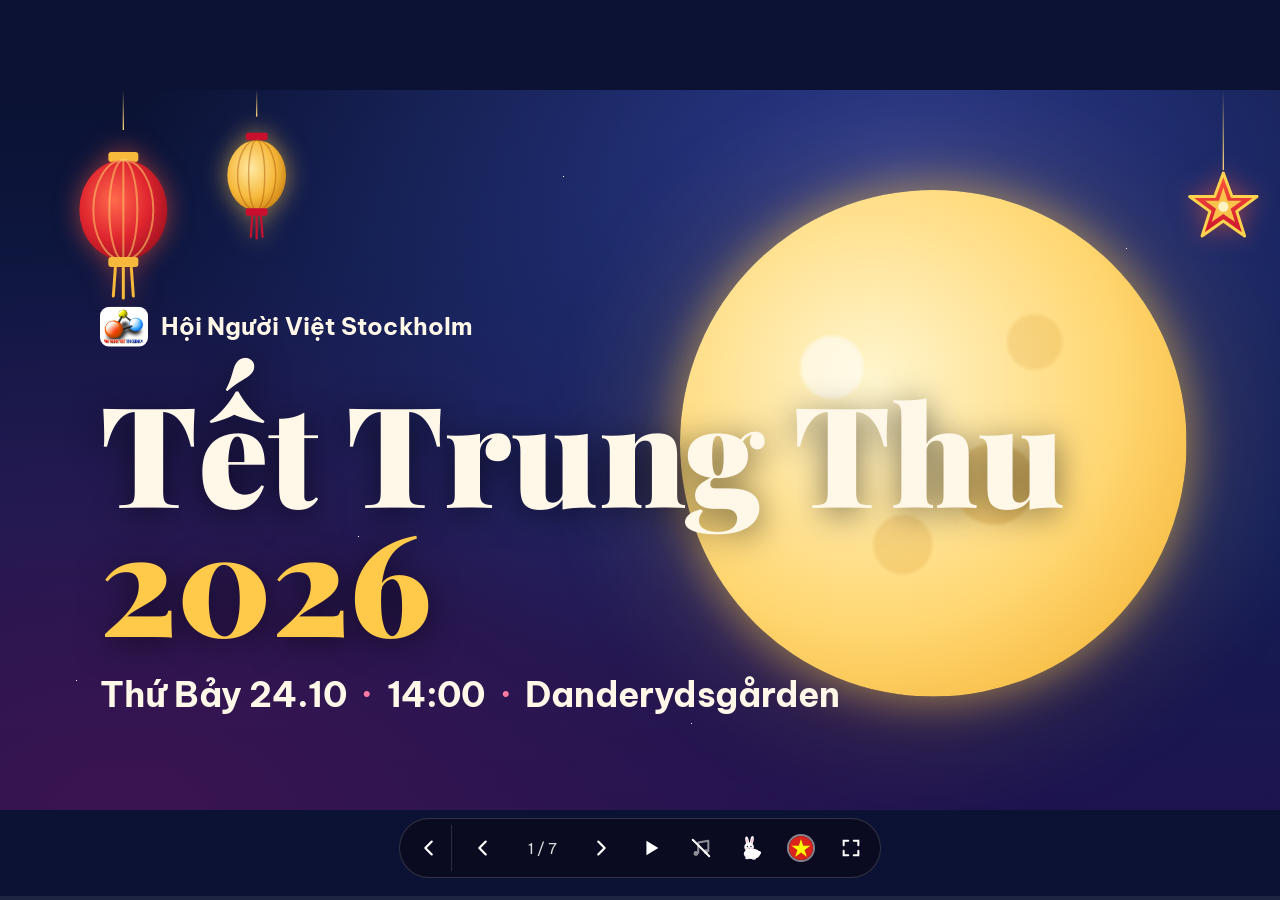
==== commit 9bd67951: "Performance: paint less, and only what's seen - The slideshow's meadow canvas covers only the bottom" ====
--- a/slides.html
+++ b/slides.html
@@ -10,7 +10,7 @@
   <link rel="preconnect" href="https://fonts.gstatic.com" crossorigin>
   <link rel="stylesheet" href="https://fonts.googleapis.com/css2?family=Be+Vietnam+Pro:wght@400;700&family=Playfair+Display:wght@900&display=swap">
   <link rel="stylesheet" href="base.css?v=10">
-  <link rel="stylesheet" href="slides.css?v=19">
+  <link rel="stylesheet" href="slides.css?v=20">
 </head>
 <body>
   <main class="viewer" aria-roledescription="trình chiếu" aria-label="Slideshow Trung Thu 2026">
@@ -197,7 +197,7 @@
 
   <script src="i18n.js?v=14"></script>
   <script src="data.js?v=10"></script>
-  <script src="rabbit.js?v=42"></script>
-  <script src="slides.js?v=30"></script>
+  <script src="rabbit.js?v=45"></script>
+  <script src="slides.js?v=31"></script>
 </body>
 </html>
--- a/slides.css
+++ b/slides.css
@@ -144,7 +144,7 @@
   .slide.on .sky-lanterns i { animation: fly var(--t) var(--d) linear infinite; }
   .slide.on .e-hang { animation: hover 6s ease-in-out infinite alternate; }
   .slide.on .e-rabbit { animation: hop 3.4s ease-in-out infinite; }
-  .slide.on .e-moonwrap { animation: glow 5s ease-in-out infinite alternate; }
+  .slide.on .e-moonwrap::after { animation: glow 5s ease-in-out infinite alternate; } /* the glow fades in and out as opacity, not as a filter (which repaints every frame) */
 }
 @keyframes drift { from { translate: 0 0; rotate: -6deg; } to { translate: 10px -24px; rotate: 6deg; } }
 @keyframes bob { from { translate: 0 0; } to { translate: 0 -14px; } }
@@ -159,14 +159,15 @@
 }
 @keyframes hover { from { translate: 0 0; rotate: -2deg; } to { translate: -30px -26px; rotate: 2deg; } }
 @keyframes hop { 0%, 60%, 100% { translate: 0 0; } 70% { translate: 0 -26px; } 80% { translate: 0 0; } 86% { translate: 0 -10px; } }
-@keyframes glow { to { filter: drop-shadow(0 0 40px rgba(255, 210, 120, .5)); } }
+@keyframes glow { from { opacity: 0; } to { opacity: 1; } }
+.e-moonwrap::after { content: ""; position: absolute; inset: -8%; border-radius: 50%; pointer-events: none; opacity: 0; background: radial-gradient(circle, rgba(255, 210, 120, 0) 44%, rgba(255, 210, 120, .34) 47%, rgba(255, 210, 120, 0) 70%); } /* a halo just outside the moon */
+body.unseen *, body.unseen *::before, body.unseen *::after { animation-play-state: paused !important; } /* out of sight on the home page */
 
 /* Controls */
 .controls {
   position: fixed; left: 50%; bottom: 22px; transform: translateX(-50%);
   display: flex; align-items: center; gap: 4px; padding: 6px;
-  background: rgba(10, 12, 30, .78); border: 1px solid rgba(255, 255, 255, .16); border-radius: 999px;
-  backdrop-filter: blur(12px); -webkit-backdrop-filter: blur(12px);
+  background: rgba(10, 12, 30, .9); border: 1px solid rgba(255, 255, 255, .16); border-radius: 999px; /* solid, not frosted: a blur over the moving meadow is re-done every frame */
   transition: opacity .35s, transform .35s; z-index: 5;
 }
 .controls button, .controls a { width: 46px; height: 46px; display: grid; place-items: center; border: 0; border-radius: 50%; background: transparent; color: #fff; cursor: pointer; }
@@ -185,8 +186,7 @@
 .vol {
   position: absolute; left: 50%; bottom: calc(100% + 12px); transform: translate(-50%, 8px);
   padding: 16px 10px; border-radius: 999px;
-  background: rgba(10, 12, 30, .85); border: 1px solid rgba(255, 255, 255, .16);
-  backdrop-filter: blur(12px); -webkit-backdrop-filter: blur(12px);
+  background: rgba(10, 12, 30, .94); border: 1px solid rgba(255, 255, 255, .16);
   opacity: 0; visibility: hidden; transition: opacity .2s, transform .2s, visibility 0s .2s;
 }
 .vol::after { content: ""; position: absolute; left: 0; right: 0; top: 100%; height: 14px; } /* keeps hover alive across the gap */
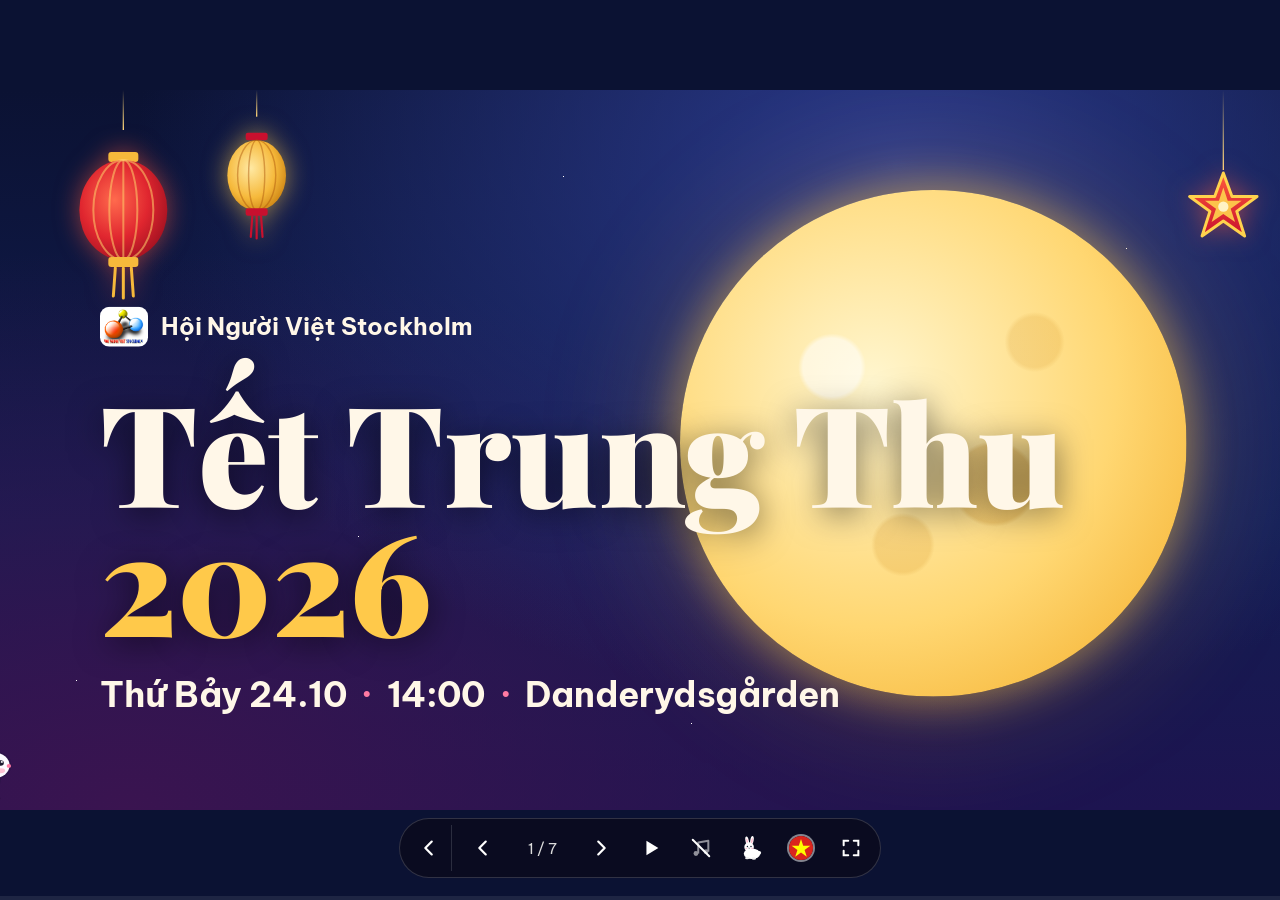
==== commit 04ea5fbd: "Rabbit guard only on the day from 13:00; everyone else gets the rabbit straight away The see-every-s" ====
--- a/slides.html
+++ b/slides.html
@@ -198,6 +198,6 @@
   <script src="i18n.js?v=14"></script>
   <script src="data.js?v=10"></script>
   <script src="rabbit.js?v=45"></script>
-  <script src="slides.js?v=31"></script>
+  <script src="slides.js?v=32"></script>
 </body>
 </html>
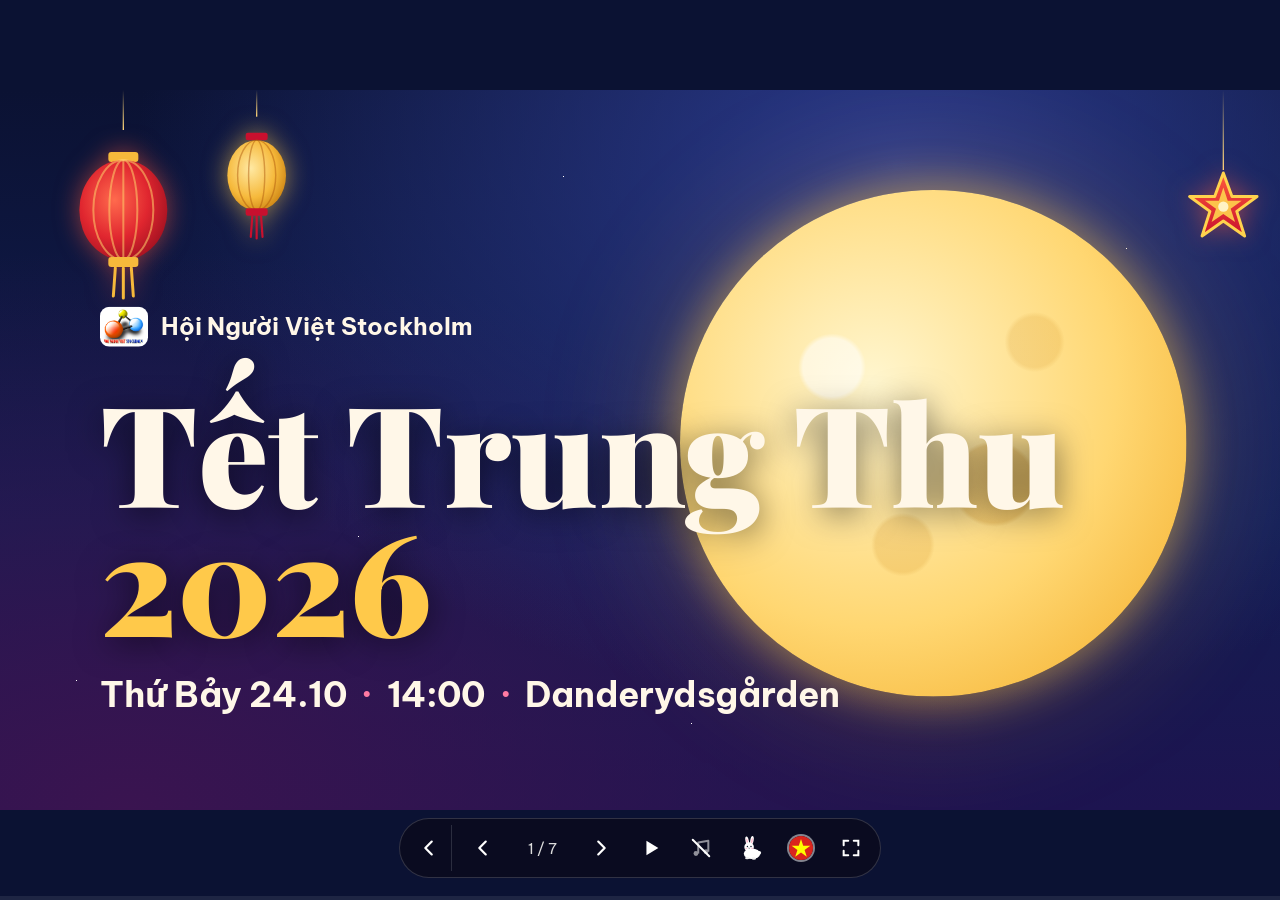
==== commit cef46928: "Visitor timeline: the whole afternoon in about ten minutes for web visitors Outside the event (befor" ====
--- a/slides.html
+++ b/slides.html
@@ -198,6 +198,6 @@
   <script src="i18n.js?v=14"></script>
   <script src="data.js?v=10"></script>
   <script src="rabbit.js?v=45"></script>
-  <script src="slides.js?v=32"></script>
+  <script src="slides.js?v=33"></script>
 </body>
 </html>
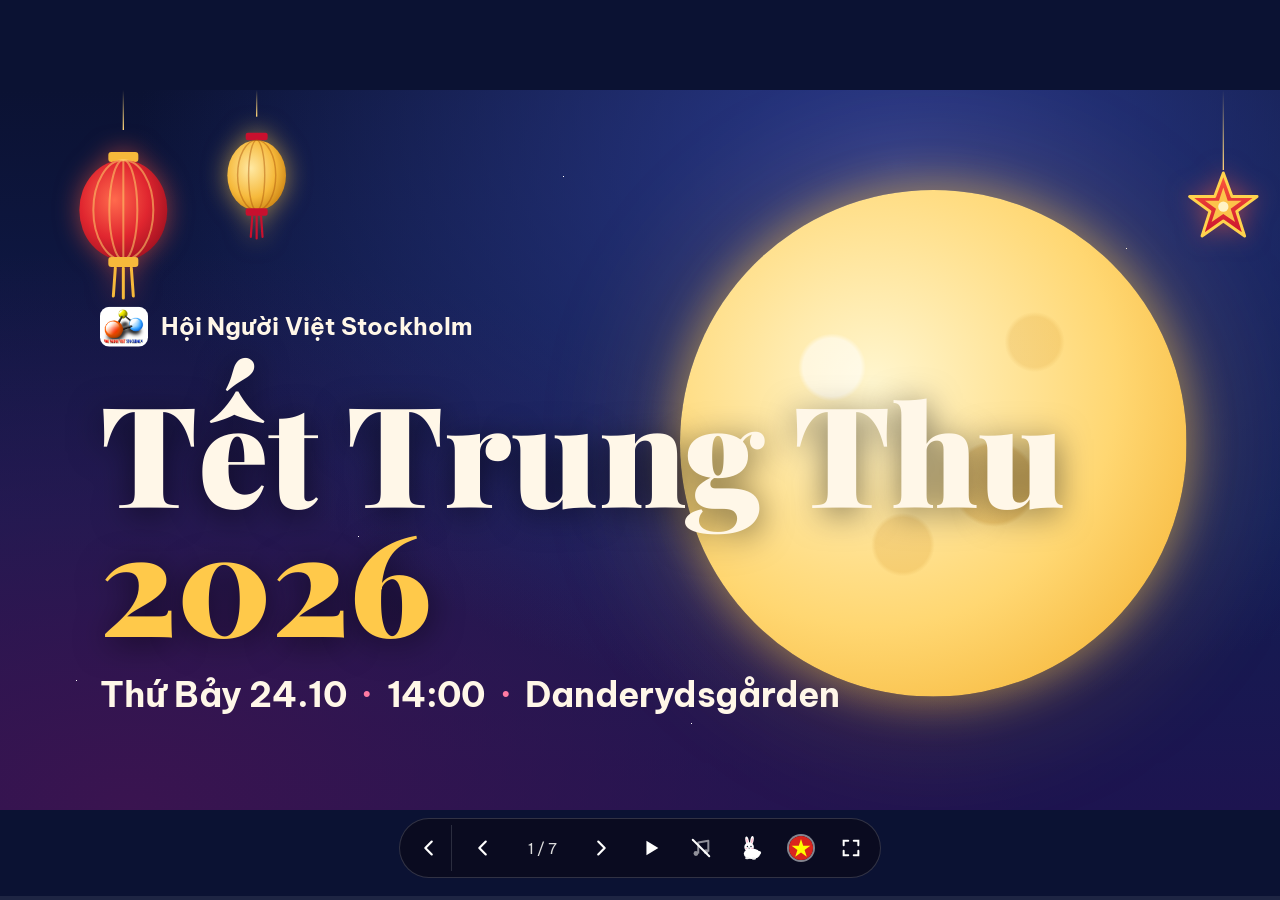
==== commit dda42429: "Visitor timeline: seven minutes, busy from the start; mushrooms and autumn leaves - Web visitors get" ====
--- a/slides.html
+++ b/slides.html
@@ -197,7 +197,7 @@
 
   <script src="i18n.js?v=14"></script>
   <script src="data.js?v=10"></script>
-  <script src="rabbit.js?v=45"></script>
-  <script src="slides.js?v=33"></script>
+  <script src="rabbit.js?v=48"></script>
+  <script src="slides.js?v=34"></script>
 </body>
 </html>
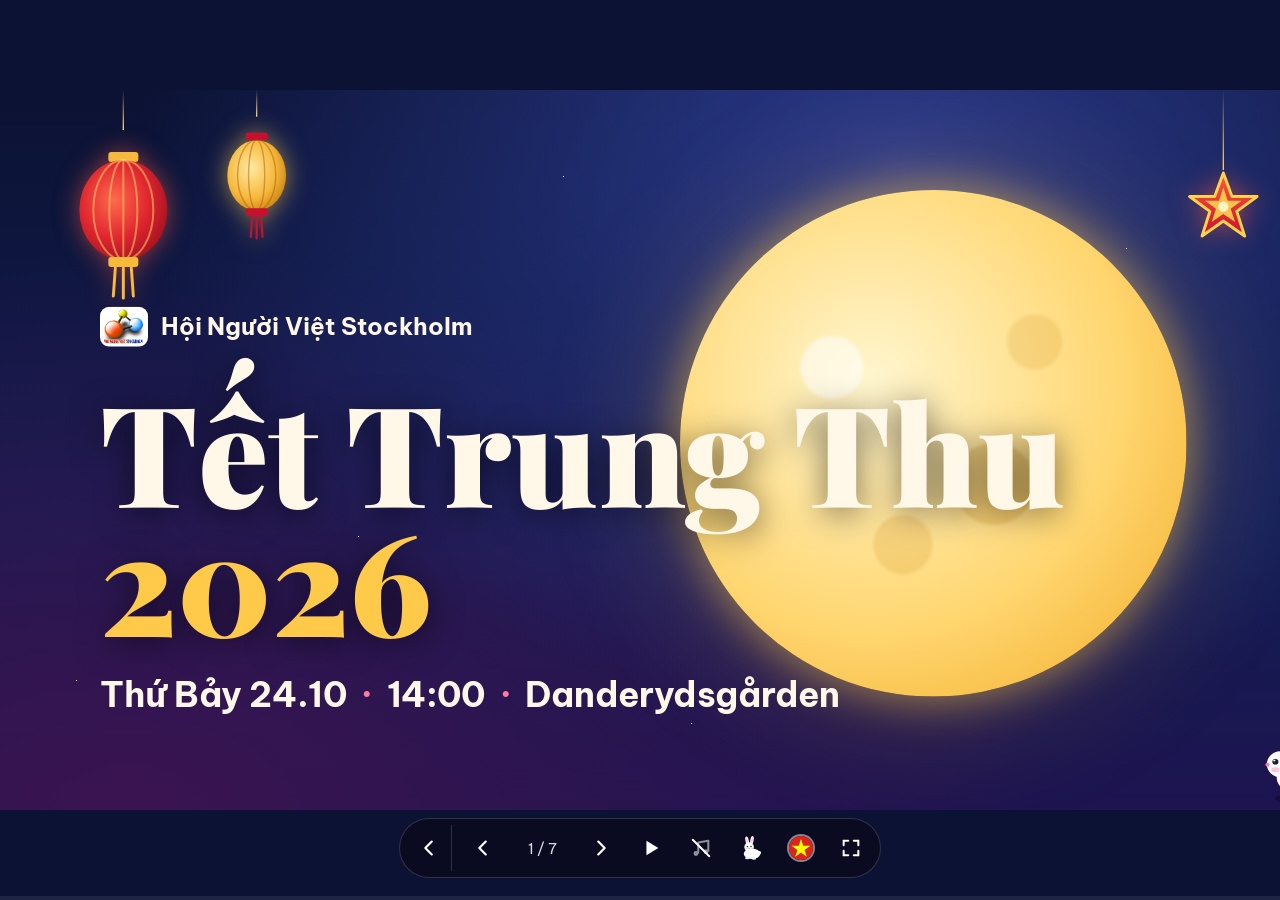
==== commit 2509d407: "Mushrooms come after more flowers and right after a rain (event 16:30, visitors 3:10) Co-Authored-By" ====
--- a/slides.html
+++ b/slides.html
@@ -198,6 +198,6 @@
   <script src="i18n.js?v=14"></script>
   <script src="data.js?v=10"></script>
   <script src="rabbit.js?v=48"></script>
-  <script src="slides.js?v=34"></script>
+  <script src="slides.js?v=35"></script>
 </body>
 </html>
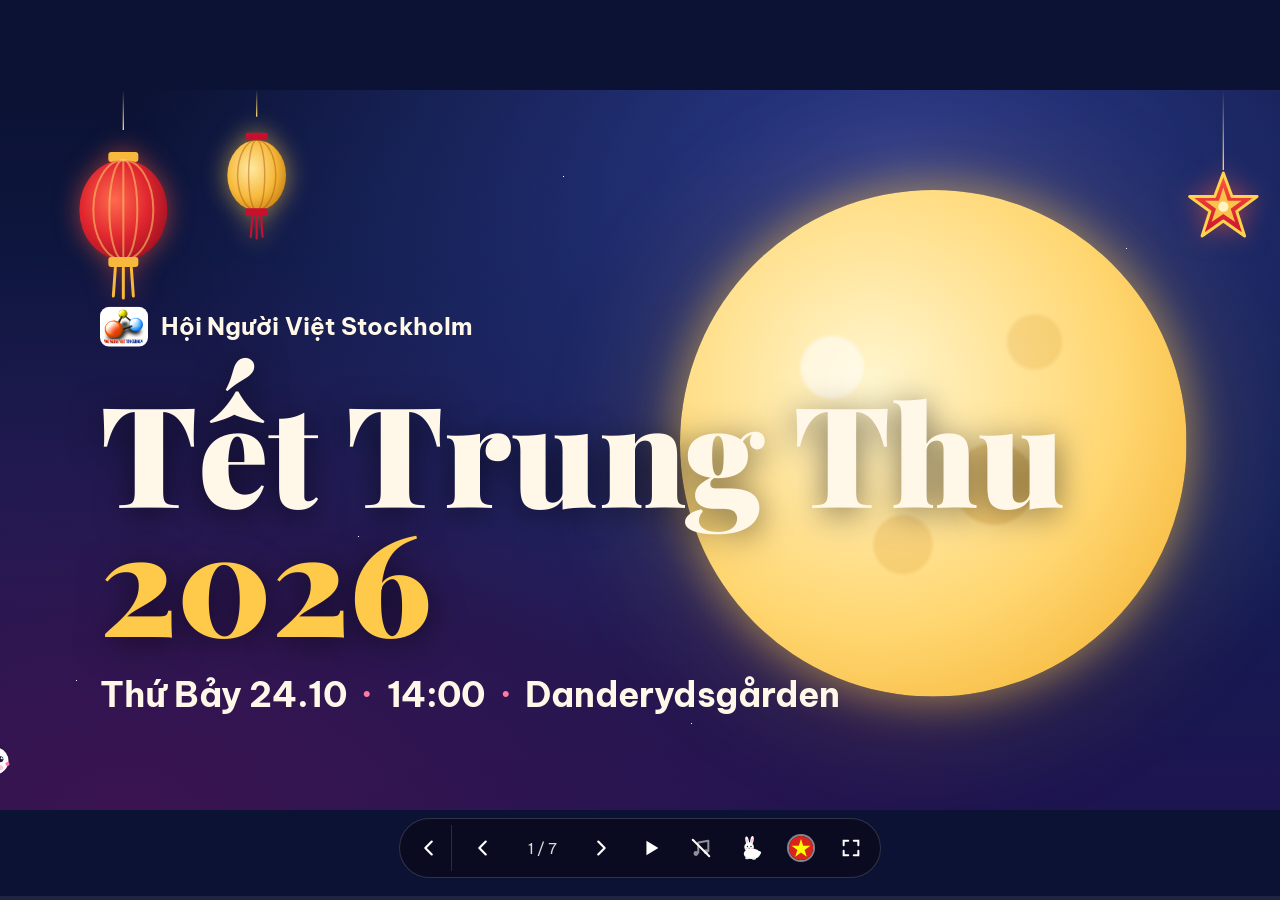
==== commit 6ba1a7c6: "Leaves: real maple shape, bigger, a pendulum fall turning in depth, flat on the ground - Five-lobed " ====
--- a/slides.html
+++ b/slides.html
@@ -197,7 +197,7 @@
 
   <script src="i18n.js?v=14"></script>
   <script src="data.js?v=10"></script>
-  <script src="rabbit.js?v=48"></script>
+  <script src="rabbit.js?v=51"></script>
   <script src="slides.js?v=35"></script>
 </body>
 </html>
